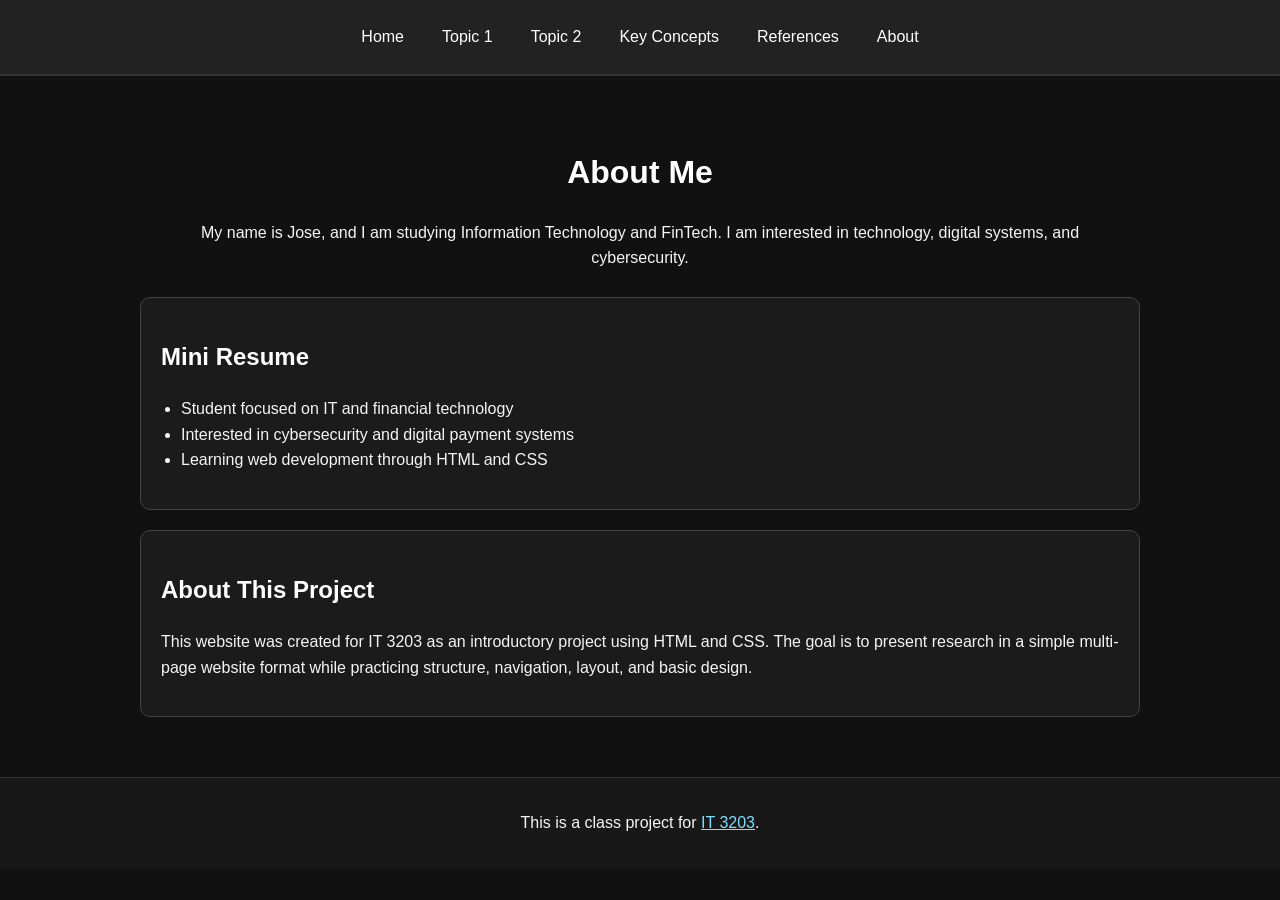
==== about.html @ 610d6f11 "add website files" ====
<!DOCTYPE html>
<html lang="en">
<head>
  <meta charset="UTF-8">
  <meta name="viewport" content="width=device-width, initial-scale=1.0">
  <title>About Me</title>
  <link rel="stylesheet" href="style.css">
</head>
<body>
  <!-- Main navigation menu -->
  <nav>
    <a href="index.html">Home</a>
    <a href="topic1.html">Topic 1</a>
    <a href="topic2.html">Topic 2</a>
    <a href="concepts.html">Key Concepts</a>
    <a href="references.html">References</a>
    <a href="about.html">About</a>
  </nav>

  <main class="content-page">
    <header id="main">
      <h1>About Me</h1>
      <p>
        My name is Jose, and I am studying Information Technology and FinTech.
        I am interested in technology, digital systems, and cybersecurity.
      </p>
    </header>

    <section class="card">
      <h2>Mini Resume</h2>
      <ul>
        <li>Student focused on IT and financial technology</li>
        <li>Interested in cybersecurity and digital payment systems</li>
        <li>Learning web development through HTML and CSS</li>
      </ul>
    </section>

    <section class="card">
      <h2>About This Project</h2>
      <p>
        This website was created for IT 3203 as an introductory project using
        HTML and CSS. The goal is to present research in a simple multi-page
        website format while practicing structure, navigation, layout, and basic
        design.
      </p>
    </section>
  </main>

  <!-- Class project footer -->
  <footer>
    <p>
      This is a class project for
      <a href="https://ksuweb.github.io/IT3203/" target="_blank">IT 3203</a>.
    </p>
  </footer>
</body>
</html>
---- style.css ----
/* Element selector */
body {
  font-family: Arial, Helvetica, sans-serif;
  margin: 0;
  background-color: #111;
  color: #f5f5f5;
  line-height: 1.6;
}

/* Element selectors */
h1,
h2 {
  color: #ffffff;
}

p,
li {
  font-size: 1rem;
}

/* Class selector */
.page-grid {
  display: grid;
  grid-template-columns: repeat(auto-fit, minmax(280px, 1fr));
  gap: 20px;
  padding: 20px;
}

/* Class selector */
.content-page {
  max-width: 1000px;
  margin: 0 auto;
  padding: 20px;
}

/* Class selector */
.card {
  background-color: #1b1b1b;
  border: 1px solid #444;
  border-radius: 10px;
  padding: 20px;
  margin-bottom: 20px;
}

/* Class selector */
.wide-card {
  grid-column: 1 / -1;
}

/* Class selector */
.image-note {
  font-size: 0.95rem;
  margin-top: 10px;
}

/* ID selector */
#main {
  text-align: center;
  padding: 30px 20px 10px 20px;
}

/* Navigation with flex layout */
nav {
  display: flex;
  justify-content: center;
  flex-wrap: wrap;
  gap: 12px;
  background-color: #222;
  padding: 15px;
  border-bottom: 2px solid #333;
}

/* Navigation links */
nav a {
  color: #ffffff;
  text-decoration: none;
  padding: 8px 12px;
  border: 1px solid transparent;
  border-radius: 6px;
}

/* Hover effect on links */
nav a:hover,
a:hover {
  color: #00e5ff;
  border-color: #00e5ff;
}

/* General links */
a {
  color: #7fdfff;
}

/* Lists */
ul,
ol {
  padding-left: 20px;
}

/* Images */
img {
  max-width: 100%;
  height: auto;
  border: 2px solid #555;
  border-radius: 8px;
  margin-top: 10px;
}

/* Tables */
table {
  width: 100%;
  border-collapse: collapse;
  margin-top: 15px;
}

th,
td {
  border: 1px solid #555;
  padding: 12px;
  text-align: left;
}

th {
  background-color: #2a2a2a;
}

/* Sections */
section {
  margin-bottom: 20px;
}

/* Footer */
footer {
  text-align: center;
  padding: 16px;
  border-top: 1px solid #333;
  background-color: #181818;
  margin-top: 20px;
}
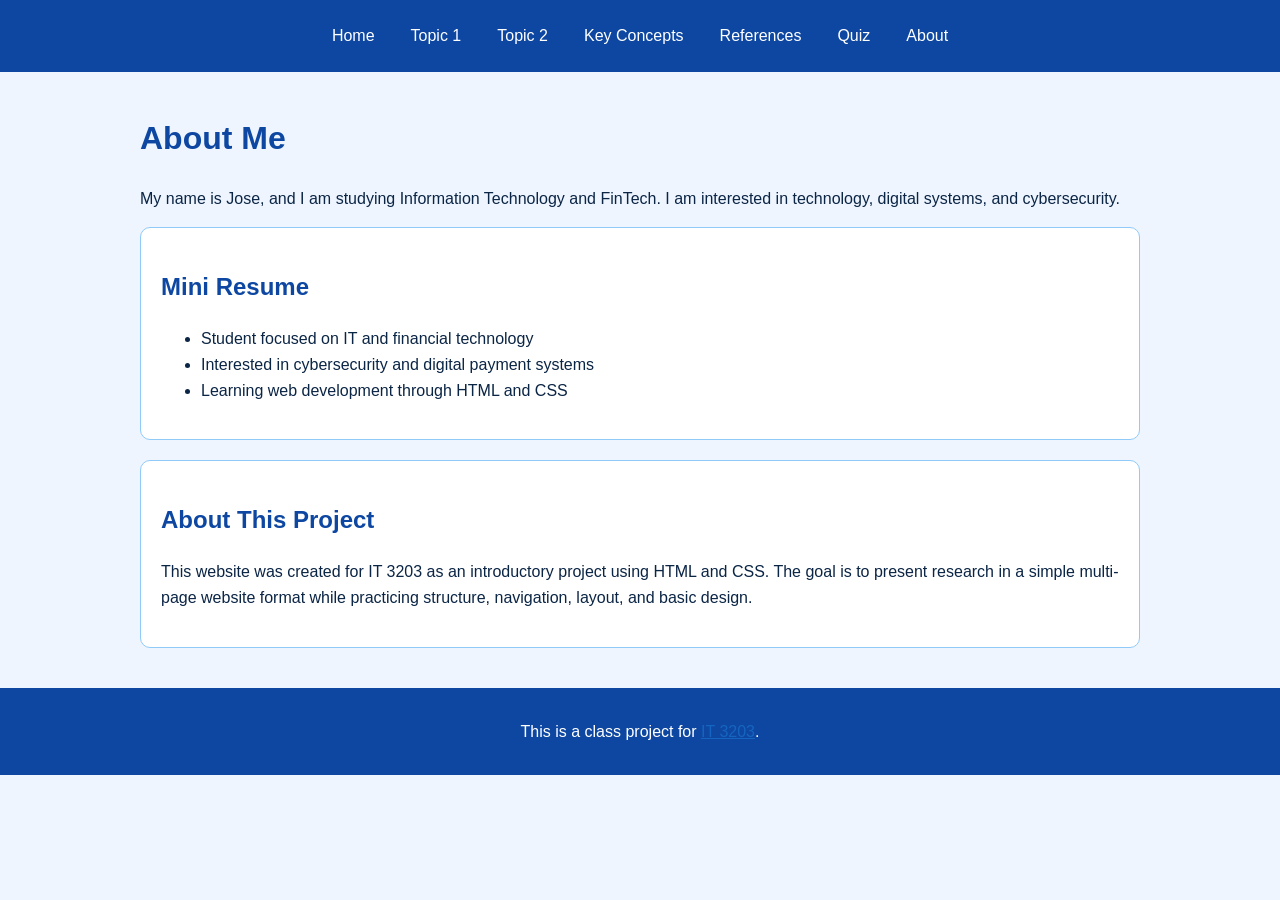
==== commit 2c39bf71: "Add link to Quiz page in navigation" ====
--- a/about.html
+++ b/about.html
@@ -14,6 +14,7 @@
     <a href="topic2.html">Topic 2</a>
     <a href="concepts.html">Key Concepts</a>
     <a href="references.html">References</a>
+    <a href="quiz.html">Quiz</a>
     <a href="about.html">About</a>
   </nav>
 
@@ -54,4 +55,4 @@
     </p>
   </footer>
 </body>
-</html>+</html>
--- a/style.css
+++ b/style.css
@@ -1,24 +1,21 @@
-/* Element selector */
+/* ================= BASE ================= */
 body {
   font-family: Arial, Helvetica, sans-serif;
   margin: 0;
-  background-color: #111;
-  color: #f5f5f5;
+  background-color: #eef5ff;
+  color: #0b2545;
   line-height: 1.6;
 }
 
-/* Element selectors */
-h1,
-h2 {
-  color: #ffffff;
+h1, h2 {
+  color: #0d47a1;
 }
 
-p,
-li {
+p, li, label, input, button {
   font-size: 1rem;
 }
 
-/* Class selector */
+/* ================= LAYOUT ================= */
 .page-grid {
   display: grid;
   grid-template-columns: repeat(auto-fit, minmax(280px, 1fr));
@@ -26,114 +23,169 @@
   padding: 20px;
 }
 
-/* Class selector */
 .content-page {
   max-width: 1000px;
   margin: 0 auto;
   padding: 20px;
 }
 
-/* Class selector */
 .card {
-  background-color: #1b1b1b;
-  border: 1px solid #444;
+  background-color: #ffffff;
+  border: 1px solid #90caf9;
   border-radius: 10px;
   padding: 20px;
   margin-bottom: 20px;
 }
 
-/* Class selector */
 .wide-card {
   grid-column: 1 / -1;
 }
 
-/* Class selector */
 .image-note {
-  font-size: 0.95rem;
-  margin-top: 10px;
+  font-size: 0.9rem;
 }
 
-/* ID selector */
-#main {
-  text-align: center;
-  padding: 30px 20px 10px 20px;
-}
-
-/* Navigation with flex layout */
+/* ================= NAV ================= */
 nav {
   display: flex;
   justify-content: center;
   flex-wrap: wrap;
   gap: 12px;
-  background-color: #222;
+  background-color: #0d47a1;
   padding: 15px;
-  border-bottom: 2px solid #333;
 }
 
-/* Navigation links */
 nav a {
-  color: #ffffff;
+  color: white;
   text-decoration: none;
   padding: 8px 12px;
-  border: 1px solid transparent;
   border-radius: 6px;
 }
 
-/* Hover effect on links */
-nav a:hover,
-a:hover {
-  color: #00e5ff;
-  border-color: #00e5ff;
+nav a:hover {
+  background-color: #1565c0;
 }
 
-/* General links */
+/* ================= LINKS ================= */
 a {
-  color: #7fdfff;
+  color: #1565c0;
 }
 
-/* Lists */
-ul,
-ol {
-  padding-left: 20px;
-}
-
-/* Images */
+/* ================= IMAGES ================= */
 img {
   max-width: 100%;
   height: auto;
-  border: 2px solid #555;
   border-radius: 8px;
-  margin-top: 10px;
 }
 
-/* Tables */
+/* ================= TABLE ================= */
 table {
   width: 100%;
   border-collapse: collapse;
   margin-top: 15px;
+  display: block;
+  overflow-x: auto;
 }
 
-th,
-td {
-  border: 1px solid #555;
-  padding: 12px;
-  text-align: left;
+th, td {
+  border: 1px solid #ccc;
+  padding: 10px;
 }
 
 th {
-  background-color: #2a2a2a;
+  background-color: #0d47a1;
+  color: white;
 }
 
-/* Sections */
-section {
-  margin-bottom: 20px;
+/* ================= QUIZ ================= */
+.quiz-form label {
+  display: block;
+  margin: 10px 0;
 }
 
-/* Footer */
+.quiz-buttons {
+  display: flex;
+  gap: 10px;
+  margin-top: 15px;
+}
+
+.results-box {
+  margin-top: 20px;
+}
+
+.correct {
+  color: green;
+  font-weight: bold;
+}
+
+.incorrect {
+  color: red;
+  font-weight: bold;
+}
+
+.hidden {
+  display: none;
+}
+
+/* ================= INPUTS ================= */
+input[type="text"] {
+  width: 100%;
+  padding: 10px;
+  border-radius: 6px;
+  border: 1px solid #ccc;
+}
+
+button {
+  background-color: #0d47a1;
+  color: white;
+  border: none;
+  padding: 10px;
+  border-radius: 6px;
+  cursor: pointer;
+}
+
+button:hover {
+  background-color: #1565c0;
+}
+
+/* ================= FOOTER ================= */
 footer {
   text-align: center;
-  padding: 16px;
-  border-top: 1px solid #333;
-  background-color: #181818;
-  margin-top: 20px;
-}+  padding: 15px;
+  background-color: #0d47a1;
+  color: white;
+}
+
+/* ================= RESPONSIVE ================= */
+
+/* Tablet */
+@media (max-width: 768px) {
+  nav {
+    flex-direction: column;
+    align-items: center;
+  }
+
+  .page-grid {
+    grid-template-columns: 1fr;
+  }
+
+  .quiz-buttons {
+    flex-direction: column;
+  }
+}
+
+/* Mobile */
+@media (max-width: 480px) {
+  h1 {
+    font-size: 1.5rem;
+  }
+
+  h2 {
+    font-size: 1.2rem;
+  }
+
+  nav a {
+    width: 100%;
+    text-align: center;
+  }
+}
